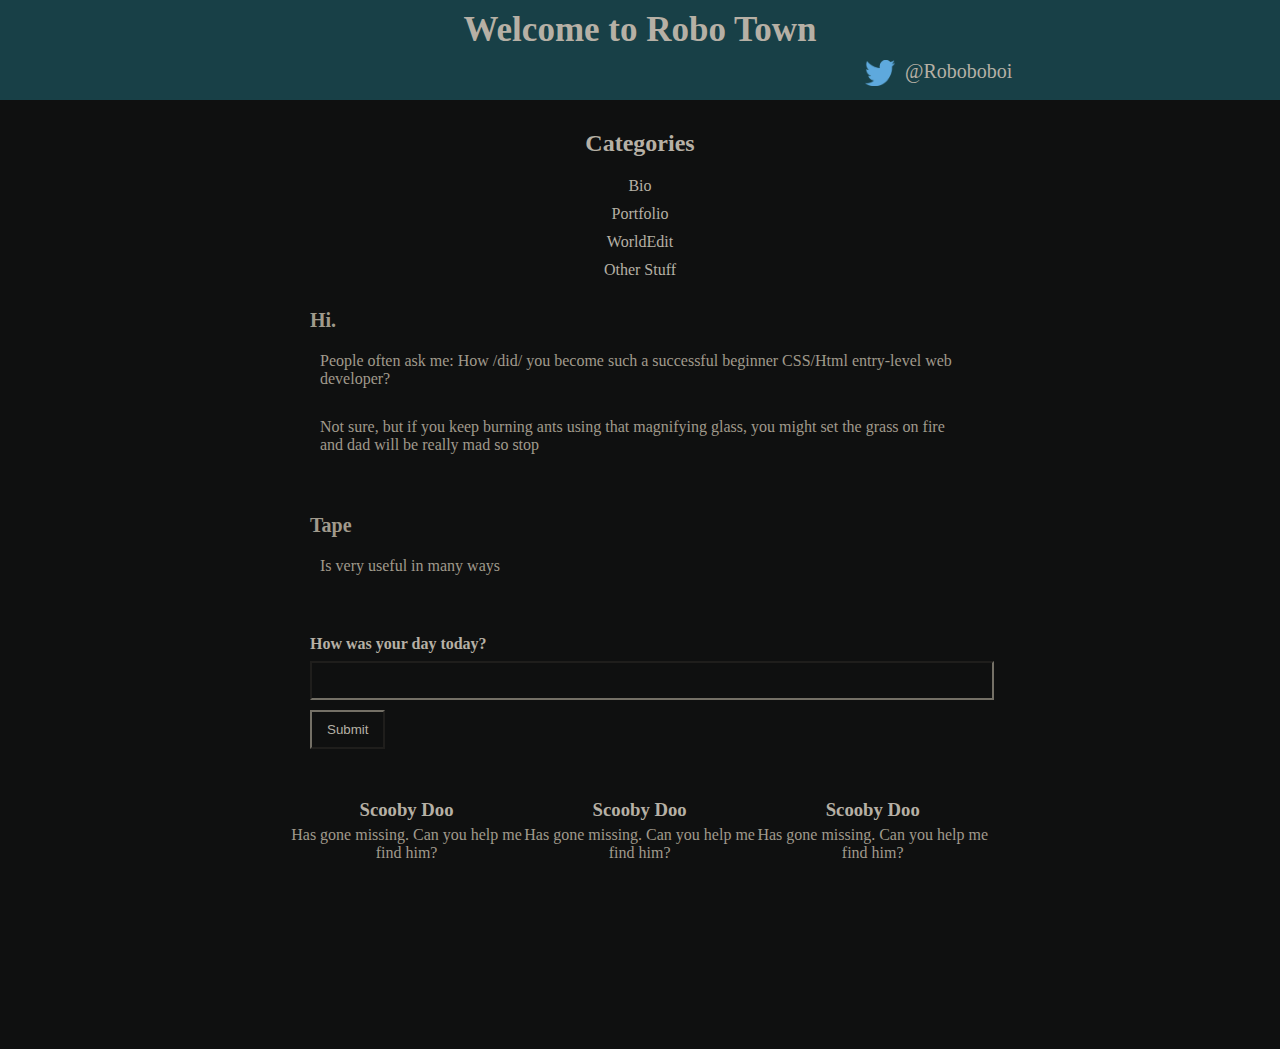
==== index.html @ 7d3746bd "Update index.html" ====
<!DOCTYPE html>
<html>
<head>
	<title>Funny site.</title>
	<link href="https://fonts.googleapis.com/css2?family=Spinnaker&family=Zilla+Slab:wght@700&display=swap" rel="stylesheet"> 
<link rel="stylesheet" href="https://cdnjs.cloudflare.com/ajax/libs/font-awesome/4.7.0/css/font-awesome.min.css">
    <link rel="stylesheet" type="text/css"
    href="MainStyle.css">
</head>
<body>
	

	
	<div class="header">	
	<p id="Welcome">Welcome to Robo Town</p><div class="headertext">	
	<img src="twitter.png" style="width:30px;height:26px;">
	<a href="https://twitter.com/Roboboboi" id="TwiHanLink"><p id="TwiHan">@Roboboboi</p></a>
	</div>
</div>




	<div class="container">
				<div class="categories">
			<h2>Categories</h2>
			<ul>
				<li><a href="Bio.html">Bio</a></li>
				<li><a href="Portfolio.html">Portfolio</a></li>
				<li><a href="WorldEdit.html">WorldEdit</a></li>
				<li><a href="OtherStuff.html">Other Stuff</a></li>		
			</ul>
		</div>

		<div class="box1">
		    <h1>Hi.</h1>
		    <p>
		    	People often ask me: How /did/ you become such a successful beginner CSS/Html entry-level web developer?                         
		    </p>
		    <p>
		    	Not sure, but if you keep burning ants using that magnifying glass, you might set the grass on fire
		    	and dad will be really mad so stop
		    </p>
		</div>

		<div class="box1">
		    <h1>Tape</h1>
		    <p>
		    	Is very useful in many ways 
		    </p>
		</div>

		<form class="FunnyForm">
			<div class="form-group">
				<label>How was your day today?</label>
				<input type="text" name="How was your day today?:">
			</div>
			<input class="button" type="submit" value="Submit" name="">
		</form>

		<div class="block">
			<a href="Scooby1.html">
			<h3>Scooby Doo</h3>
			<p>Has gone missing. Can you help me find him?</p>
			</a>
			
		</div>

		<div class="block">
			<a href="Scooby2.html">
			<h3>Scooby Doo</h3>
			<p>Has gone missing. Can you help me find him?</p>
			</a>
			
		</div>
		<div class="block">
			<a href="Scooby3.html">
			<h3>Scooby Doo</h3>
			<p>Has gone missing. Can you help me find him?</p>
			</a>
			
		</div>

	</div>
</body>
</html>
---- MainStyle.css ----
*{
	margin:0;
	padding:0;
	
}

body{
	background-color:#0F1010;

	font-family: Verdana;
	margin-bottom:250px;

}

.Enlarge h1{
	text-align:center;
	font-size:15px;
	margin-top:10px;
	color:#A09A8C;
}

#worldeditimages {
transition:transform 0.25s ease;

}

#worldeditimages:active {
transform:scale(1.5);
}


#worldeditimages .we1{
background-image:url('worldedit1.png');
background-position:center;
margin-left:50px;
margin-bottom:100px;
height:502px;
width:565px;
background-size:100%;
}

#worldeditimages .we2{
background-image:url('worldedit2.png');
background-position:center;
margin-left:50px;
margin-bottom:100px;
height:502px;
width:565px;
background-size:cover;
}


.worldedit{
color:#A09A8C;

padding:20px;

margin-top: 0px;
margin:0px 0;

}

.worldedit footer{
color:#A09A8C;

padding-top:10px;
padding-bottom:10px;
padding-left:1px;

margin-top: 0px;
margin-bottom: 10px;
margin:10px 0;

}

.worldedit #cmdname{
color:#A09A8C;

font-weight:600;
font-size:20px;


}

.worldedit .command #cmd{
background-color:#040505;
font-weight:400;
margin-bottom:20px;
margin-left:2px;
padding:10px;


}

.header{
background-color:#184047;
color:#B6B0A5;
height:100px;
}

.mainheader{
background-color:#184047;
color:#B6B0A5;
text-align:center;
padding-top:25px;
font-weight:800;
font-size:35px;
height:75px;
}

#TwihanLink:hover{
color:#D90051;	
}

#TwihanLink:active{
color:#F7EEDC;
}

#Welcome{
	text-align:center;
	font-weight:800;
	font-size:35px;
	color:#B6B0A5;
  height:50px;
	padding-top:10px;
	padding-bottom:0px;
}

img{
margin-left:865px;
float:left;
margin-right:10px;

}

#TwiHan {
font-size:20px;
margin-left:10px;
padding-right:30px;


}


.box1{
color:#A09A8C;

padding:20px;

margin-top: 20px;
margin:0px 0;


}

.box1 p {
color:#A09A8C;

padding:10px;
margin-top:10px;
margin-bottom: 0px;
margin:10px 0;


}

.box1 h1{
color:#A09A8C;
font-size:20px;


}


.container{
	width:700px;
	margin:auto;
}

.categories{
width:100%;
margin-top:0px;
padding-top:10px;
width:700px;
margin:auto;
}

.categories h2{
padding:20px;
margin-top: 0px;
margin:0px 0;
color:#B6B0A5;

text-align: center;

}

.categories ul{

padding:20;
padding-bottom:0px;
margin-bottom:0px;
text-align: center;
list-style: none;

}

.categories li{
padding-bottom:10px;
}

.categories #backhome{
padding-bottom:10px;
margin-top:20px;
}

a{
	text-decoration: none;
	color:#B6B0A5;

}

a:hover{
	text-decoration: none;
	color:#E0D9CA;

}

a:active{
	text-decoration: none;
	color:#F7EEDC;


}

a:visted{
	text-decoration: none;


}



.FunnyForm{
	padding:20px;
    

}

.FunnyForm label{
	display:block;
	padding-bottom:8px;
	color:#B6B0A5;
	font-weight:800;

}


.FunnyForm .form-group{
	padding-bottom:10px;
}

.FunnyForm input[type="text"]{
	padding:10px;
	width:100%;
	color:#B6B0A5;
	background-color:#0F1010;
	border-color: #747066;
}

.FunnyForm input[type="submit"]{
	padding:10px 15px;
	color:#B6B0A5;
	background-color:#0F1010;
	border-color: #747066;
	margin-bottom:30px;


}

.block{ 

float:left;
width:33.3%;
text-align: center;
color:#B6B0A5;

}

.block p{ 
color:#A09A8C;
margin-top: 5px;
text-align: center;
}
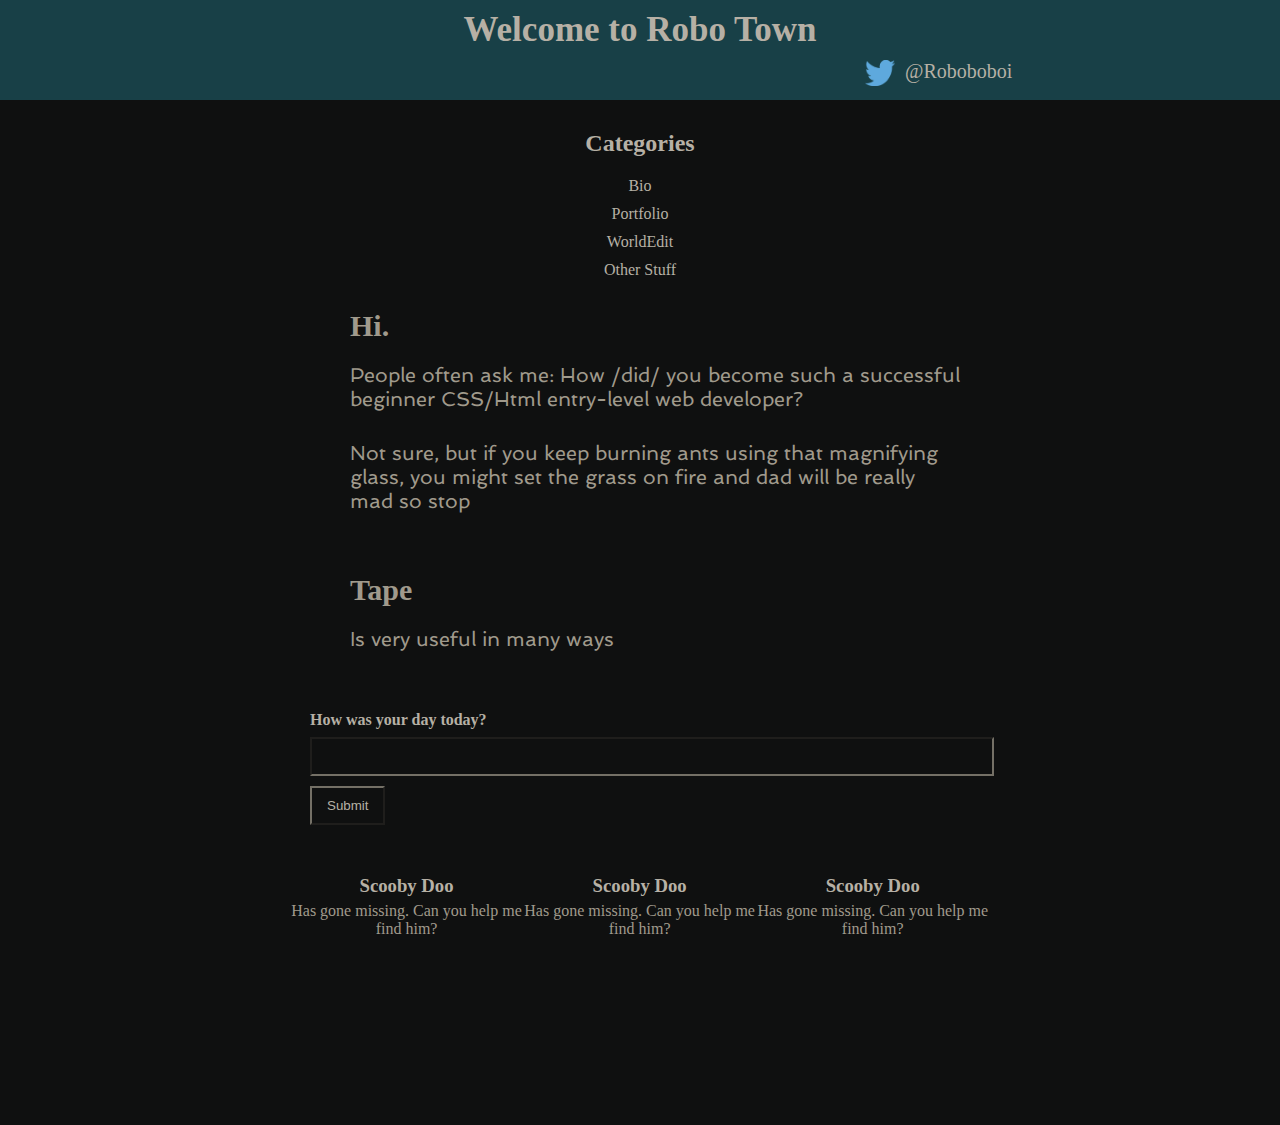
==== commit 946acdab: "Update index.html" ====
--- a/index.html
+++ b/index.html
@@ -2,7 +2,7 @@
 <html>
 <head>
 	<title>Funny site.</title>
-	<link href="https://fonts.googleapis.com/css2?family=Spinnaker&family=Zilla+Slab:wght@700&display=swap" rel="stylesheet"> 
+	<link href="https://fonts.googleapis.com/css2?family=Spinnaker&family=Zilla+Slab:wght@300;400;500;600;700&display=swap" rel="stylesheet"> 
 <link rel="stylesheet" href="https://cdnjs.cloudflare.com/ajax/libs/font-awesome/4.7.0/css/font-awesome.min.css">
     <link rel="stylesheet" type="text/css"
     href="MainStyle.css">
@@ -10,7 +10,8 @@
 <body>
 	
 
-	
+	<div class="headercolor">
+	</div>	
 	<div class="header">	
 	<p id="Welcome">Welcome to Robo Town</p><div class="headertext">	
 	<img src="twitter.png" style="width:30px;height:26px;">
--- a/MainStyle.css
+++ b/MainStyle.css
@@ -155,20 +155,21 @@
 
 .box1 p {
 color:#A09A8C;
-
 padding:10px;
+padding-left:40px;	
 margin-top:10px;
 margin-bottom: 0px;
 margin:10px 0;
-
+	font-family: 'Spinnaker', sans-serif;
+	font-weight:400;
+	font-size:20px;
 
 }
 
 .box1 h1{
 color:#A09A8C;
-font-size:20px;
-
-
+font-size:30px;
+padding-left:40px;	
 }
 
 
@@ -183,6 +184,7 @@
 padding-top:10px;
 width:700px;
 margin:auto;
+	
 }
 
 .categories h2{
@@ -203,6 +205,7 @@
 text-align: center;
 list-style: none;
 
+
 }
 
 .categories li{
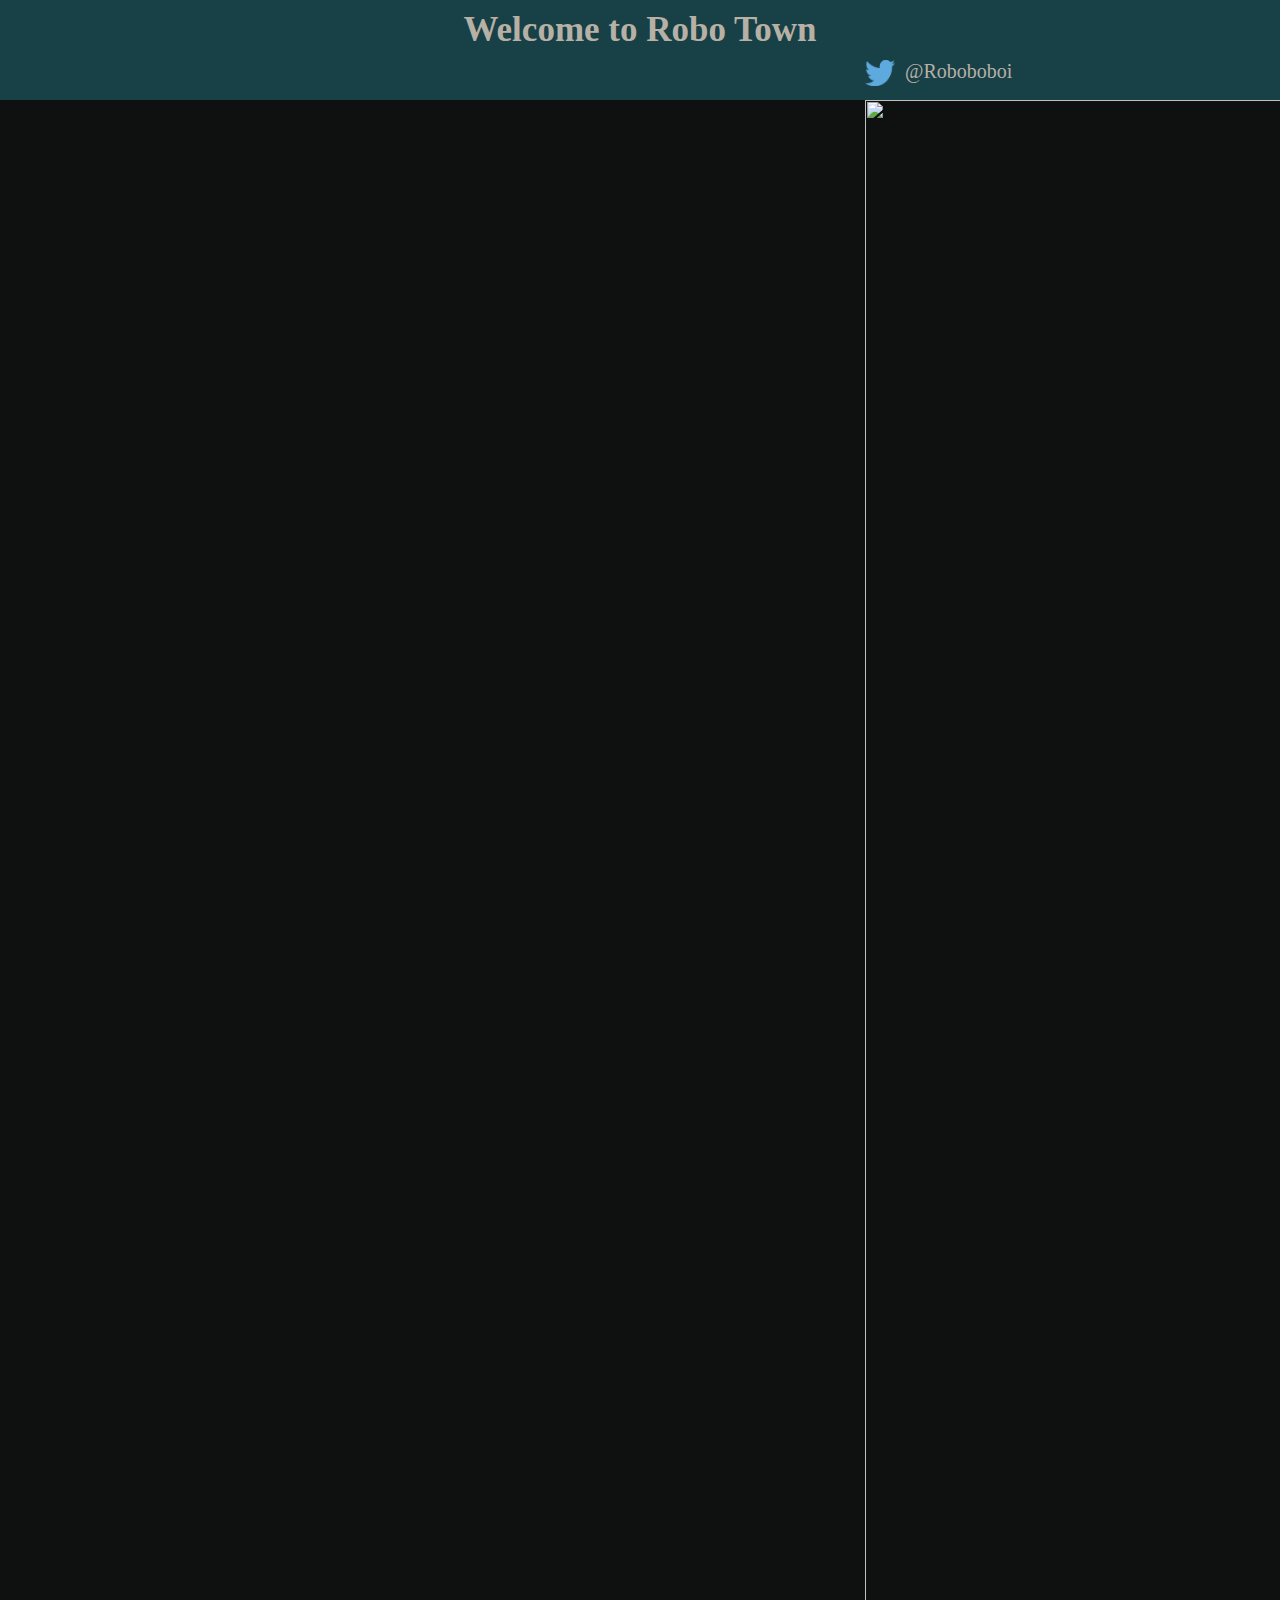
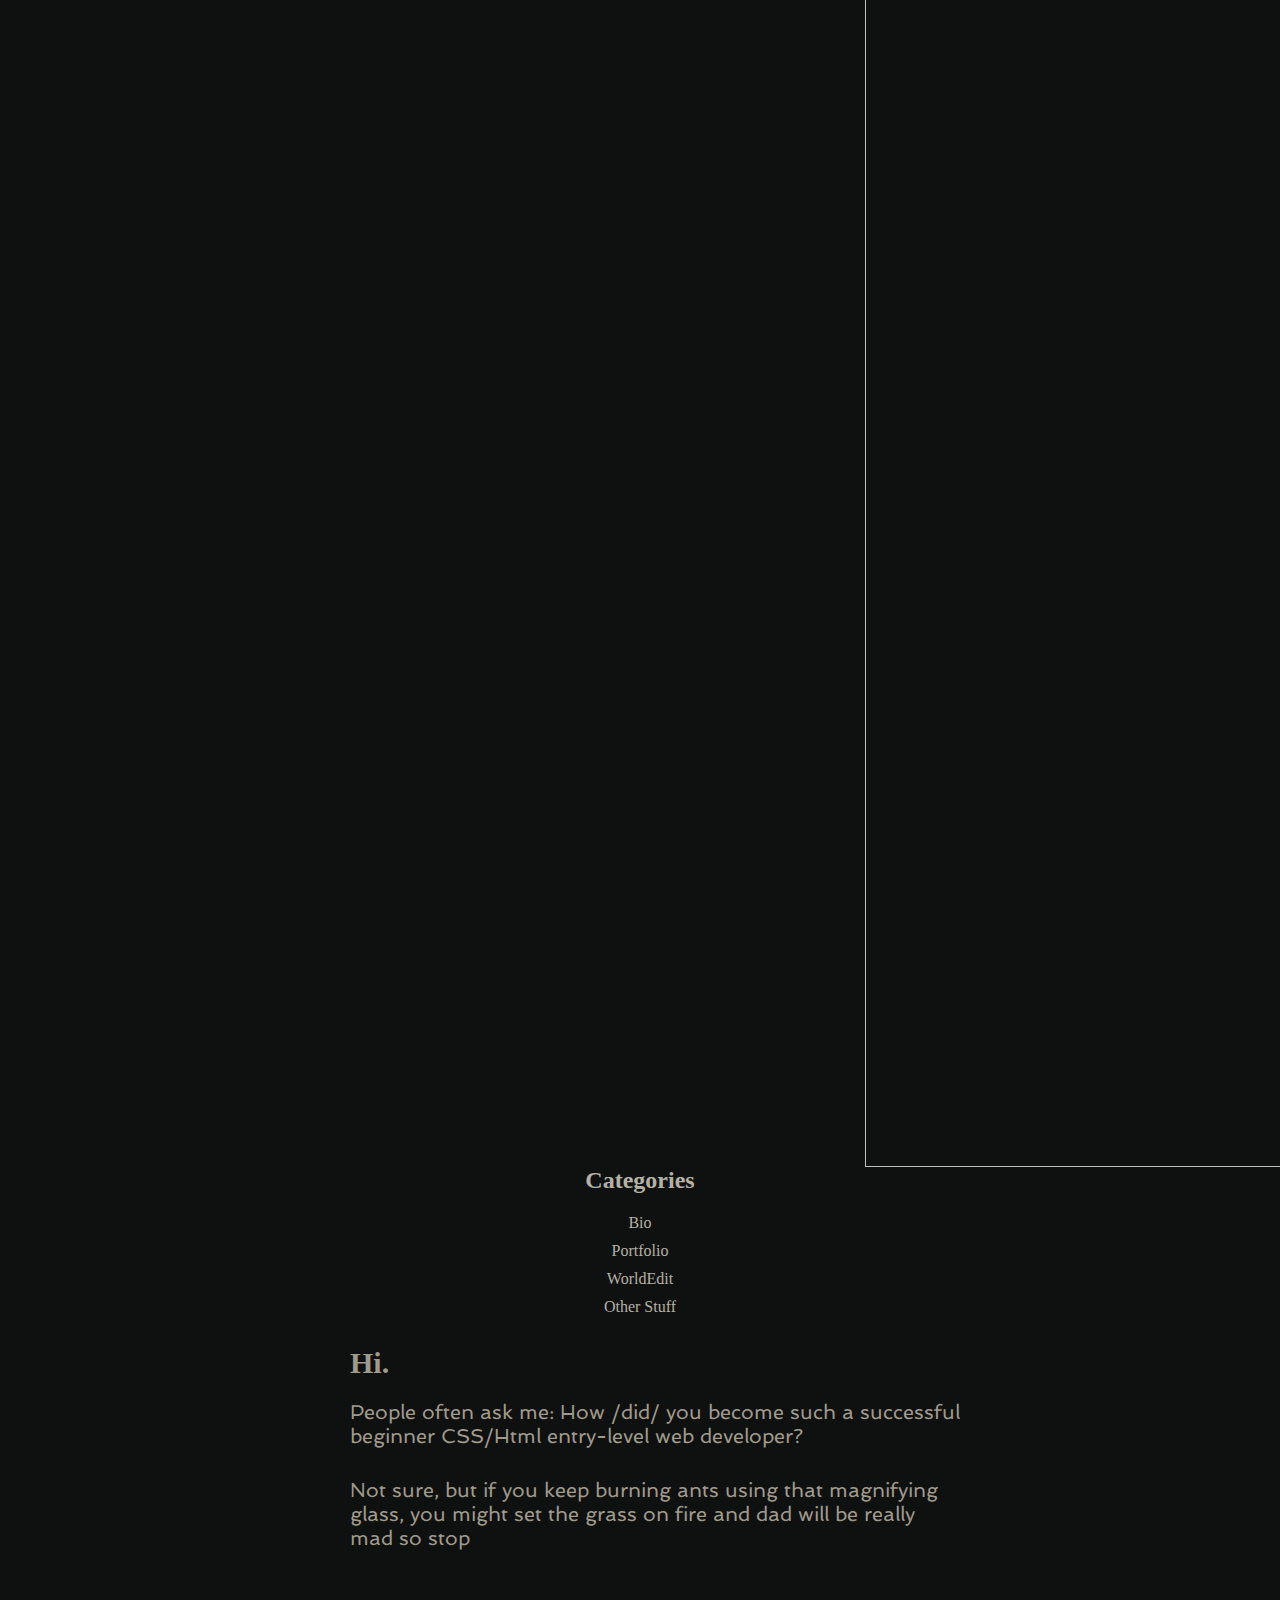
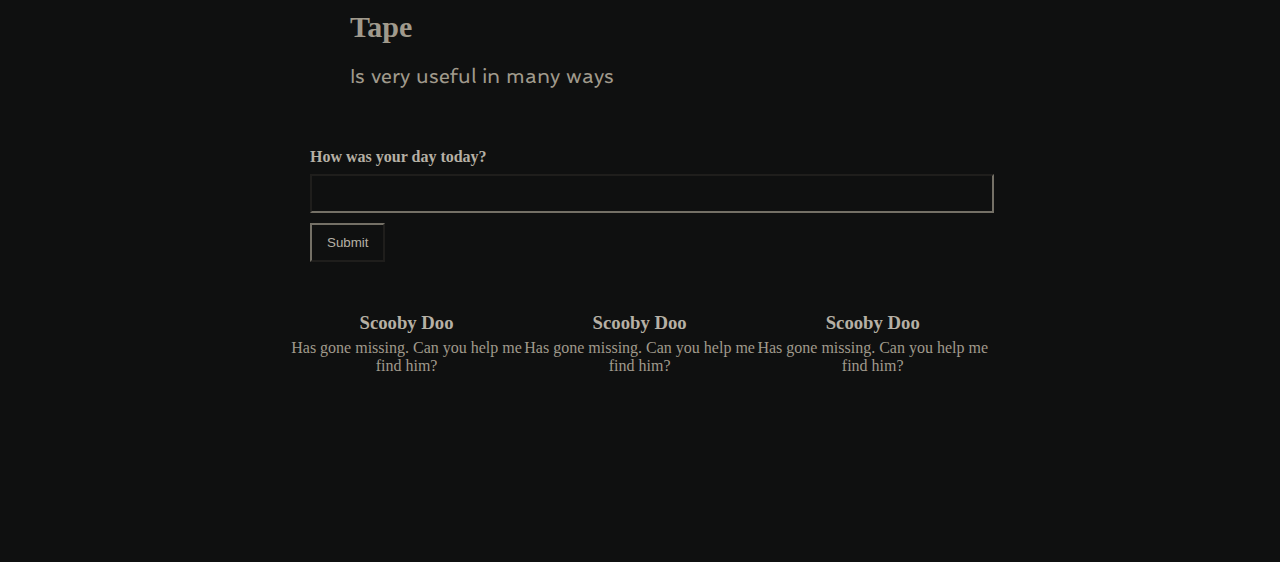
==== commit 310f9b63: "Update index.html" ====
--- a/index.html
+++ b/index.html
@@ -19,6 +19,7 @@
 	</div>
 </div>
 
+	<img src="https://i.imgur.com/xvdXwHr.jpg" style="width:4000px;height:2667px;">
 
 
 
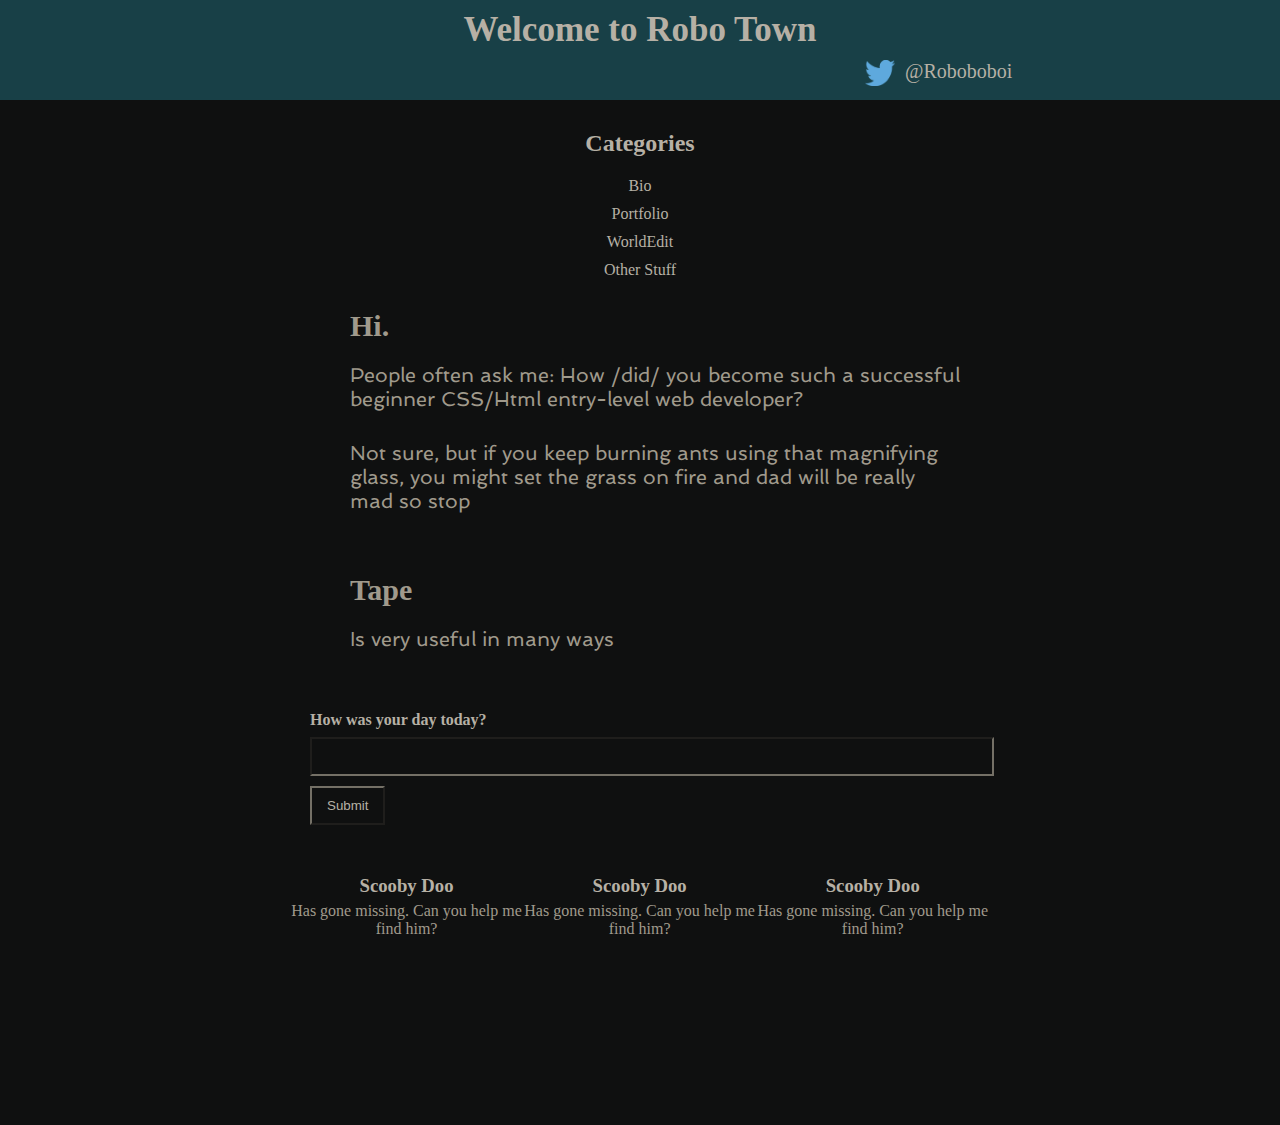
==== commit fd49a0c8: "Update index.html" ====
--- a/index.html
+++ b/index.html
@@ -19,7 +19,7 @@
 	</div>
 </div>
 
-	<img src="https://i.imgur.com/xvdXwHr.jpg" style="width:4000px;height:2667px;">
+
 
 
 
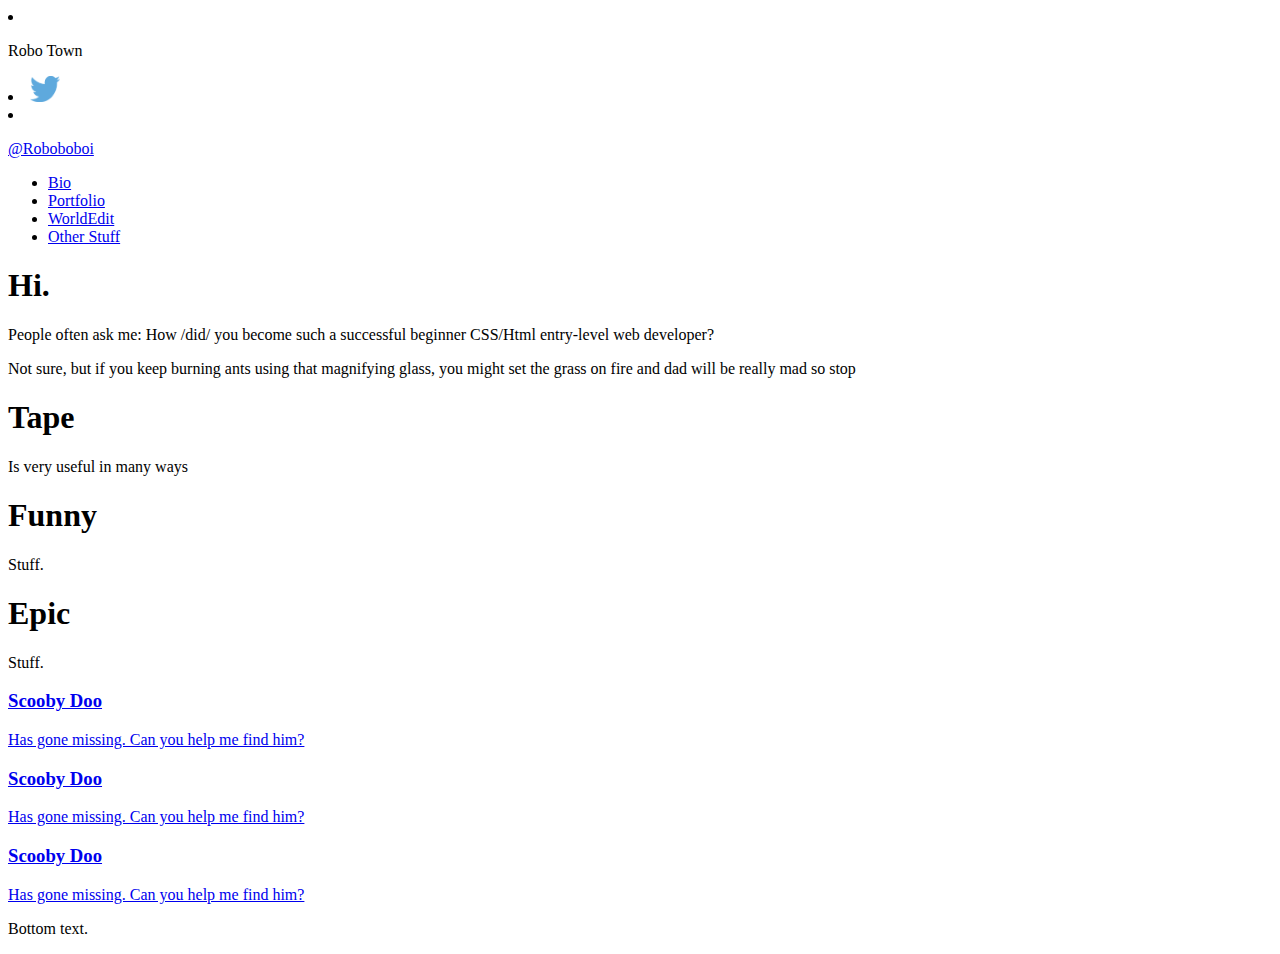
==== commit 6d840555: "Update index.html" ====
--- a/index.html
+++ b/index.html
@@ -1,88 +1,93 @@
-<!DOCTYPE html>
 <html>
-<head>
-	<title>Funny site.</title>
-	<link href="https://fonts.googleapis.com/css2?family=Spinnaker&family=Zilla+Slab:wght@300;400;500;600;700&display=swap" rel="stylesheet"> 
-<link rel="stylesheet" href="https://cdnjs.cloudflare.com/ajax/libs/font-awesome/4.7.0/css/font-awesome.min.css">
-    <link rel="stylesheet" type="text/css"
-    href="MainStyle.css">
-</head>
-<body>
+	<head>
+		<title>Funny site.</title>
+		<link href="https://fonts.googleapis.com/css2?family=Spinnaker&amp;family=Zilla+Slab:wght@300;400;500;600;700&amp;display=swap" rel="stylesheet"> 
+		<link href="https://fonts.googleapis.com/css2?family=Poppins:wght@100;200;300;400;500;600;700;800;900&display=swap" rel="stylesheet"> 
+		<link rel="stylesheet" href="https://cdnjs.cloudflare.com/ajax/libs/font-awesome/4.7.0/css/font-awesome.min.css">
+	    <link rel="stylesheet" type="text/css" href="Test.css">
+	</head>
+
+	<body>
 	
 
-	<div class="headercolor">
-	</div>	
-	<div class="header">	
-	<p id="Welcome">Welcome to Robo Town</p><div class="headertext">	
-	<img src="twitter.png" style="width:30px;height:26px;">
-	<a href="https://twitter.com/Roboboboi" id="TwiHanLink"><p id="TwiHan">@Roboboboi</p></a>
-	</div>
-</div>
+		<div class="header">
+			<div class="left">
+				<li><p id="Welcome">Robo Town</p></li>
+					<div class="headertext">
+					<li><img src="twitter.png" style="width:30px;height:26px;"></li>
+					<li><a href="https://twitter.com/Roboboboi" id="TwiHanLink"><p id="TwiHan">@Roboboboi</p></a>
+					</div></li>
+			</div>
+		    
+		    <div class="right">
+			 	<ul class="categories">
+					<li><a href="Bio.html">Bio</a></li>
+					<li><a href="Portfolio.html">Portfolio</a></li>
+					<li><a href="WorldEdit.html">WorldEdit</a></li>
+					<li><a href="OtherStuff.html">Other Stuff</a></li>		
+				</ul>
+			</div>
+		</div>
 
 
 
 
 
-	<div class="container">
-				<div class="categories">
-			<h2>Categories</h2>
-			<ul>
-				<li><a href="Bio.html">Bio</a></li>
-				<li><a href="Portfolio.html">Portfolio</a></li>
-				<li><a href="WorldEdit.html">WorldEdit</a></li>
-				<li><a href="OtherStuff.html">Other Stuff</a></li>		
-			</ul>
+
+		<div class="container">
+			<div class="box1">
+			    <h1>Hi.</h1>
+			    <p>
+			    	People often ask me: How /did/ you become such a successful beginner CSS/Html entry-level web developer?                         
+			    </p>
+			    <p>
+			    	Not sure, but if you keep burning ants using that magnifying glass, you might set the grass on fire
+			    	and dad will be really mad so stop
+			    </p>
+
+			    <h1>Tape</h1>
+			    <p>
+			    	Is very useful in many ways 
+			    </p>
+
+			    <h1>Funny</h1>
+			    <p>
+			    	Stuff.
+			    </p>
+
+			    <h1>Epic</h1>
+			    <p>
+			    	Stuff.
+			    </p>
+			</div>
+		</div>	
+
+		<div class="blocks">
+			<div class="block">
+				<a href="Scooby1.html">
+				<h3>Scooby Doo</h3>
+				<p>Has gone missing. Can you help me find him?</p>
+				</a>
+				
+			</div>
+			<div class="block">
+				<a href="Scooby2.html">
+				<h3>Scooby Doo</h3>
+				<p>Has gone missing. Can you help me find him?</p>
+				</a>		
+			</div>
+			<div class="block">
+				<a href="Scooby3.html">
+				<h3>Scooby Doo</h3>
+				<p>Has gone missing. Can you help me find him?</p>
+				</a>
+			</div>
 		</div>
 
-		<div class="box1">
-		    <h1>Hi.</h1>
-		    <p>
-		    	People often ask me: How /did/ you become such a successful beginner CSS/Html entry-level web developer?                         
-		    </p>
-		    <p>
-		    	Not sure, but if you keep burning ants using that magnifying glass, you might set the grass on fire
-		    	and dad will be really mad so stop
-		    </p>
+
+		<div class="bottomarea">
+			<p>Bottom text.</p>
 		</div>
-
-		<div class="box1">
-		    <h1>Tape</h1>
-		    <p>
-		    	Is very useful in many ways 
-		    </p>
-		</div>
-
-		<form class="FunnyForm">
-			<div class="form-group">
-				<label>How was your day today?</label>
-				<input type="text" name="How was your day today?:">
-			</div>
-			<input class="button" type="submit" value="Submit" name="">
-		</form>
-
-		<div class="block">
-			<a href="Scooby1.html">
-			<h3>Scooby Doo</h3>
-			<p>Has gone missing. Can you help me find him?</p>
-			</a>
-			
-		</div>
-
-		<div class="block">
-			<a href="Scooby2.html">
-			<h3>Scooby Doo</h3>
-			<p>Has gone missing. Can you help me find him?</p>
-			</a>
-			
-		</div>
-		<div class="block">
-			<a href="Scooby3.html">
-			<h3>Scooby Doo</h3>
-			<p>Has gone missing. Can you help me find him?</p>
-			</a>
-			
-		</div>
-
 	</div>
-</body>
+	</body>
 </html>
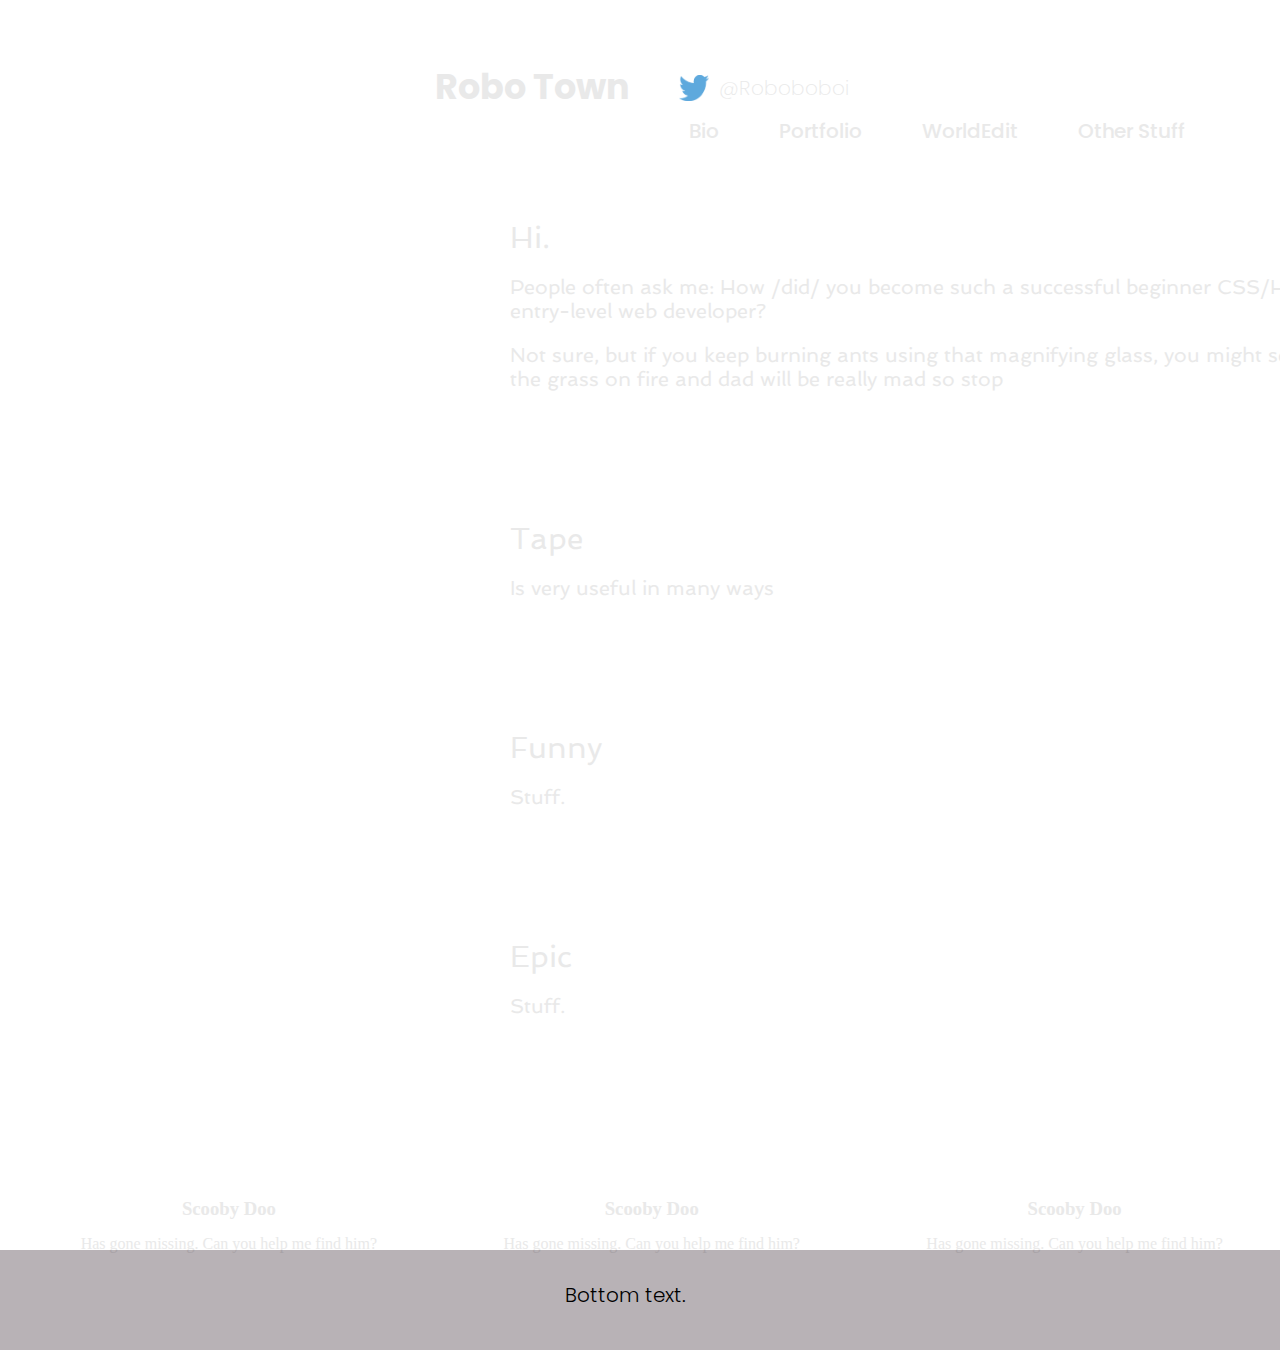
==== commit 05ef4181: "Update index.html" ====
--- a/index.html
+++ b/index.html
@@ -4,7 +4,7 @@
 		<link href="https://fonts.googleapis.com/css2?family=Spinnaker&amp;family=Zilla+Slab:wght@300;400;500;600;700&amp;display=swap" rel="stylesheet"> 
 		<link href="https://fonts.googleapis.com/css2?family=Poppins:wght@100;200;300;400;500;600;700;800;900&display=swap" rel="stylesheet"> 
 		<link rel="stylesheet" href="https://cdnjs.cloudflare.com/ajax/libs/font-awesome/4.7.0/css/font-awesome.min.css">
-	    <link rel="stylesheet" type="text/css" href="Test.css">
+	    <link rel="stylesheet" type="text/css" href="MainStyle.css">
 	</head>
 
 	<body>
--- a/MainStyle.css
+++ b/MainStyle.css
@@ -0,0 +1,229 @@
+*{
+	margin:0;
+	padding:0;
+	
+}
+
+body{
+    background-image:url('background.png');
+	font-family: Verdana;
+	background-size:cover;
+	width:100%;
+	height:150%;
+	background-repeat:no-repeat;
+	position:absolute;
+}
+
+.bottomarea{
+background-color:rgba(19, 1, 13, 0.3);
+text-align:center;
+position:absolute;
+height:100px;
+width:100%;
+bottom:0px;
+}
+
+.bottomarea p{
+font-size:20px;
+padding-top:30px;
+padding-right:30px;
+font-family: 'Poppins';
+font-weight:300;
+}
+
+.Enlarge h1{
+text-align:center;
+font-size:15px;
+margin-top:10px;
+color:#A09A8C;
+}
+
+.headercolor{
+background-color:rgba(19, 1, 13, 0.2);
+height:100px;
+width:100%;
+margin-top:20px;
+margin-bottom:20px;
+
+}
+
+.mainheader{
+background-color:#184047;
+color:#B6B0A5;
+text-align:center;
+padding-top:25px;
+font-weight:800;
+font-size:35px;
+height:75px;
+}
+
+
+.header{
+color:#B6B0A5;
+padding-top:60px;
+margin-left:425px;
+text-align:center;
+
+
+}
+
+.header li{
+display:inline-block;
+float:left;
+
+
+}
+
+.left li{
+padding-left:10px;
+
+}
+
+.right li{
+padding-left:40px;
+padding-right:20px;
+
+}
+
+#Welcome{
+font-weight:700;
+font-size:35px;
+color:#E9E9E9;
+font-family: 'Poppins';
+
+}
+
+img{
+padding-top:15px;
+padding-left:40px;
+}
+
+#TwiHan {
+font-size:20px;
+padding-top:13px;
+font-weight:200;
+font-family: 'Poppins';
+}
+
+#TwihanLink:hover{
+color:#D90051;	
+}
+
+#TwihanLink:active{
+color:#F7EEDC;
+}
+
+
+.categories{
+color:#E9E9E9;
+font-weight:500;
+font-family: 'Poppins';
+list-style-type: none;
+padding-top:13px;
+
+padding-left:20px;
+float:left;
+}
+
+.categories li{
+color:#E9E9E9;
+display: inline-block;
+font-size:20px;
+}
+
+.categories #backhome{
+padding-bottom:10px;
+margin-top:20px;
+}
+
+.container{
+padding-top:20px;
+width:1400px;
+}
+
+.box1{
+color:#D97092;
+padding:20px;
+padding-right:60px;
+margin-left:450px;
+
+}
+
+.box1 p {
+color:#E9E9E9;
+padding:10px;
+padding-left:40px;	
+font-family: 'Spinnaker', sans-serif;
+font-weight:400;
+font-size:20px;
+
+
+}
+
+.box1 h1 {
+color:#E9E9E9;
+padding:10px;
+padding-left:40px;	
+padding-top:20px;	
+margin-top:100px;
+font-family: 'Spinnaker', sans-serif;
+font-weight:400;
+font-size:30px;
+
+
+}
+
+#a{
+
+padding-bottom:50px;	
+margin-bottom: 0px;
+font-family: 'Spinnaker', sans-serif;
+font-weight:400;
+font-size:20px;
+}
+
+
+
+a{
+	text-decoration: none;
+	color:#E9E9E9;
+
+}
+
+a:hover{
+	text-decoration: none;
+	color:#D90051;
+
+}
+
+a:active{
+	text-decoration: none;
+	color:#FF005F;
+
+
+}
+
+a:visted{
+	text-decoration: none;
+
+
+}
+
+.block{ 
+
+float:left;
+width:30.3%;
+padding-bottom:0px;	
+text-align: center;
+color:#E9E9E9;
+margin-left:35px;	
+margin-top:150px;
+
+
+}
+
+.block p{ 
+color:#E9E9E9;
+margin-top: 15px;
+text-align: center;
+}
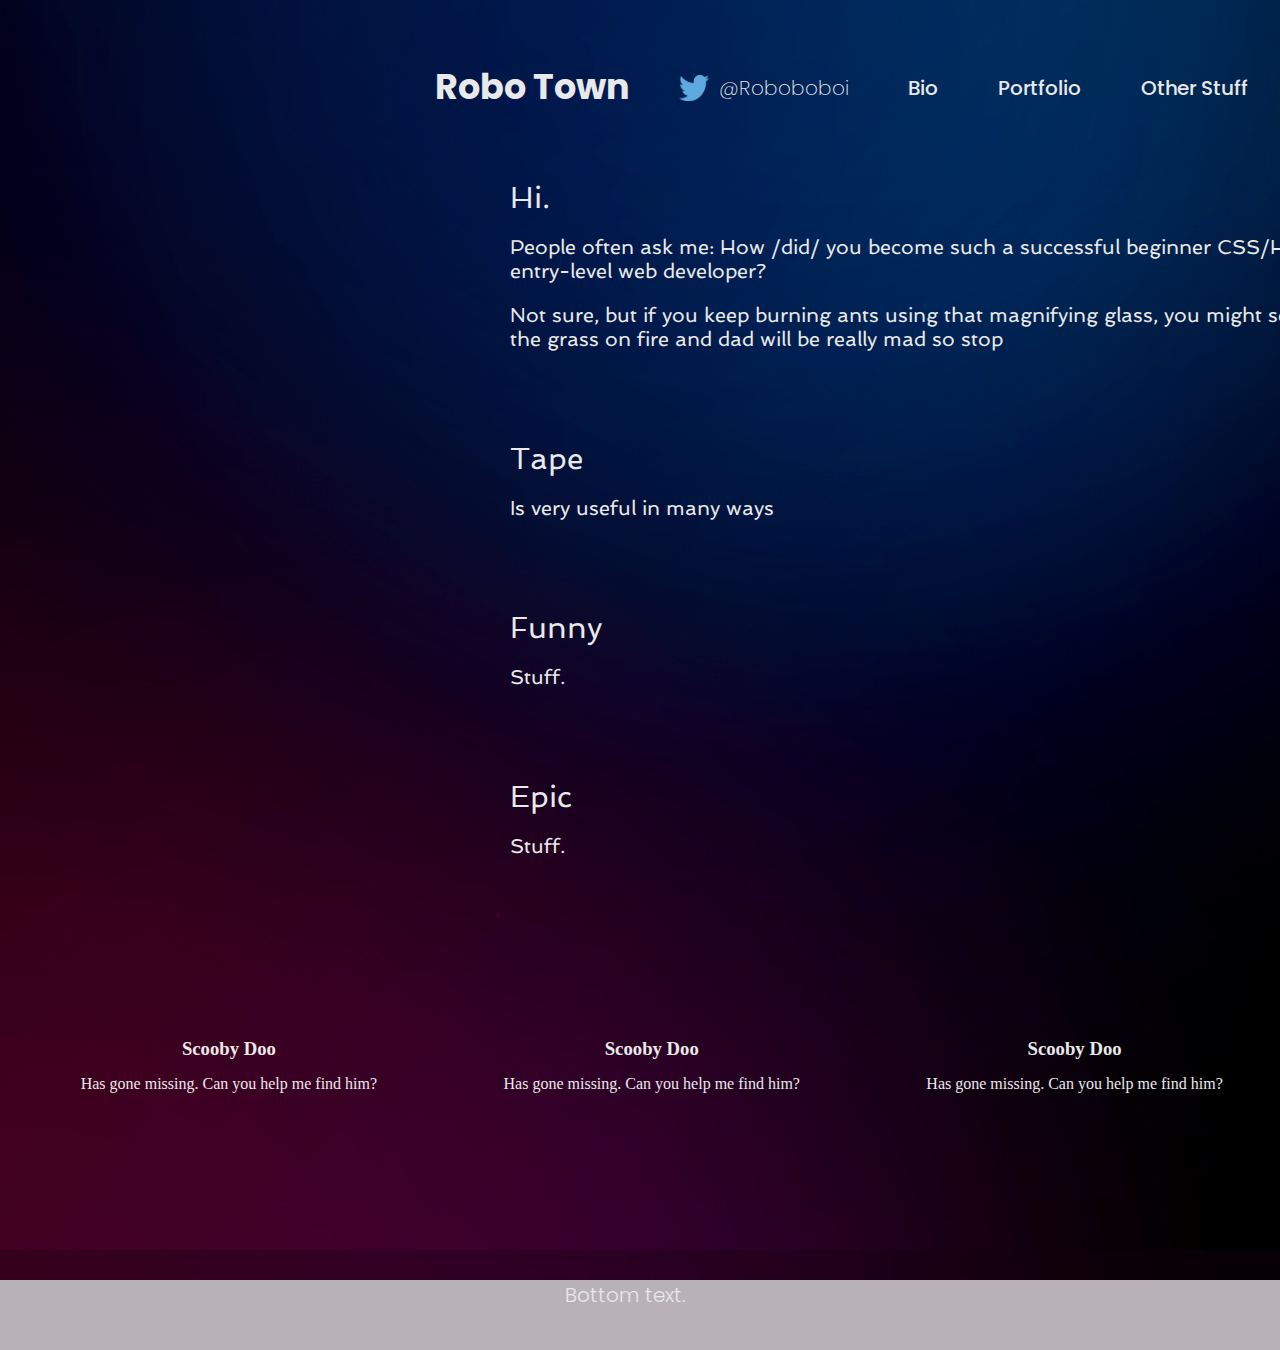
==== commit 56496927: "Update index.html" ====
--- a/index.html
+++ b/index.html
@@ -23,7 +23,6 @@
 			 	<ul class="categories">
 					<li><a href="Bio.html">Bio</a></li>
 					<li><a href="Portfolio.html">Portfolio</a></li>
-					<li><a href="WorldEdit.html">WorldEdit</a></li>
 					<li><a href="OtherStuff.html">Other Stuff</a></li>		
 				</ul>
 			</div>
--- a/MainStyle.css
+++ b/MainStyle.css
@@ -24,6 +24,7 @@
 }
 
 .bottomarea p{
+color:#E9E9E9;
 font-size:20px;
 padding-top:30px;
 padding-right:30px;
@@ -113,6 +114,13 @@
 color:#F7EEDC;
 }
 
+#main{
+font-size:40px;
+font-family: 'Poppins';
+color:#E9E9E9;
+text-align:center;
+font-weight:700;
+}
 
 .categories{
 color:#E9E9E9;
@@ -165,7 +173,7 @@
 padding:10px;
 padding-left:40px;	
 padding-top:20px;	
-margin-top:100px;
+margin-top:60px;
 font-family: 'Spinnaker', sans-serif;
 font-weight:400;
 font-size:30px;
